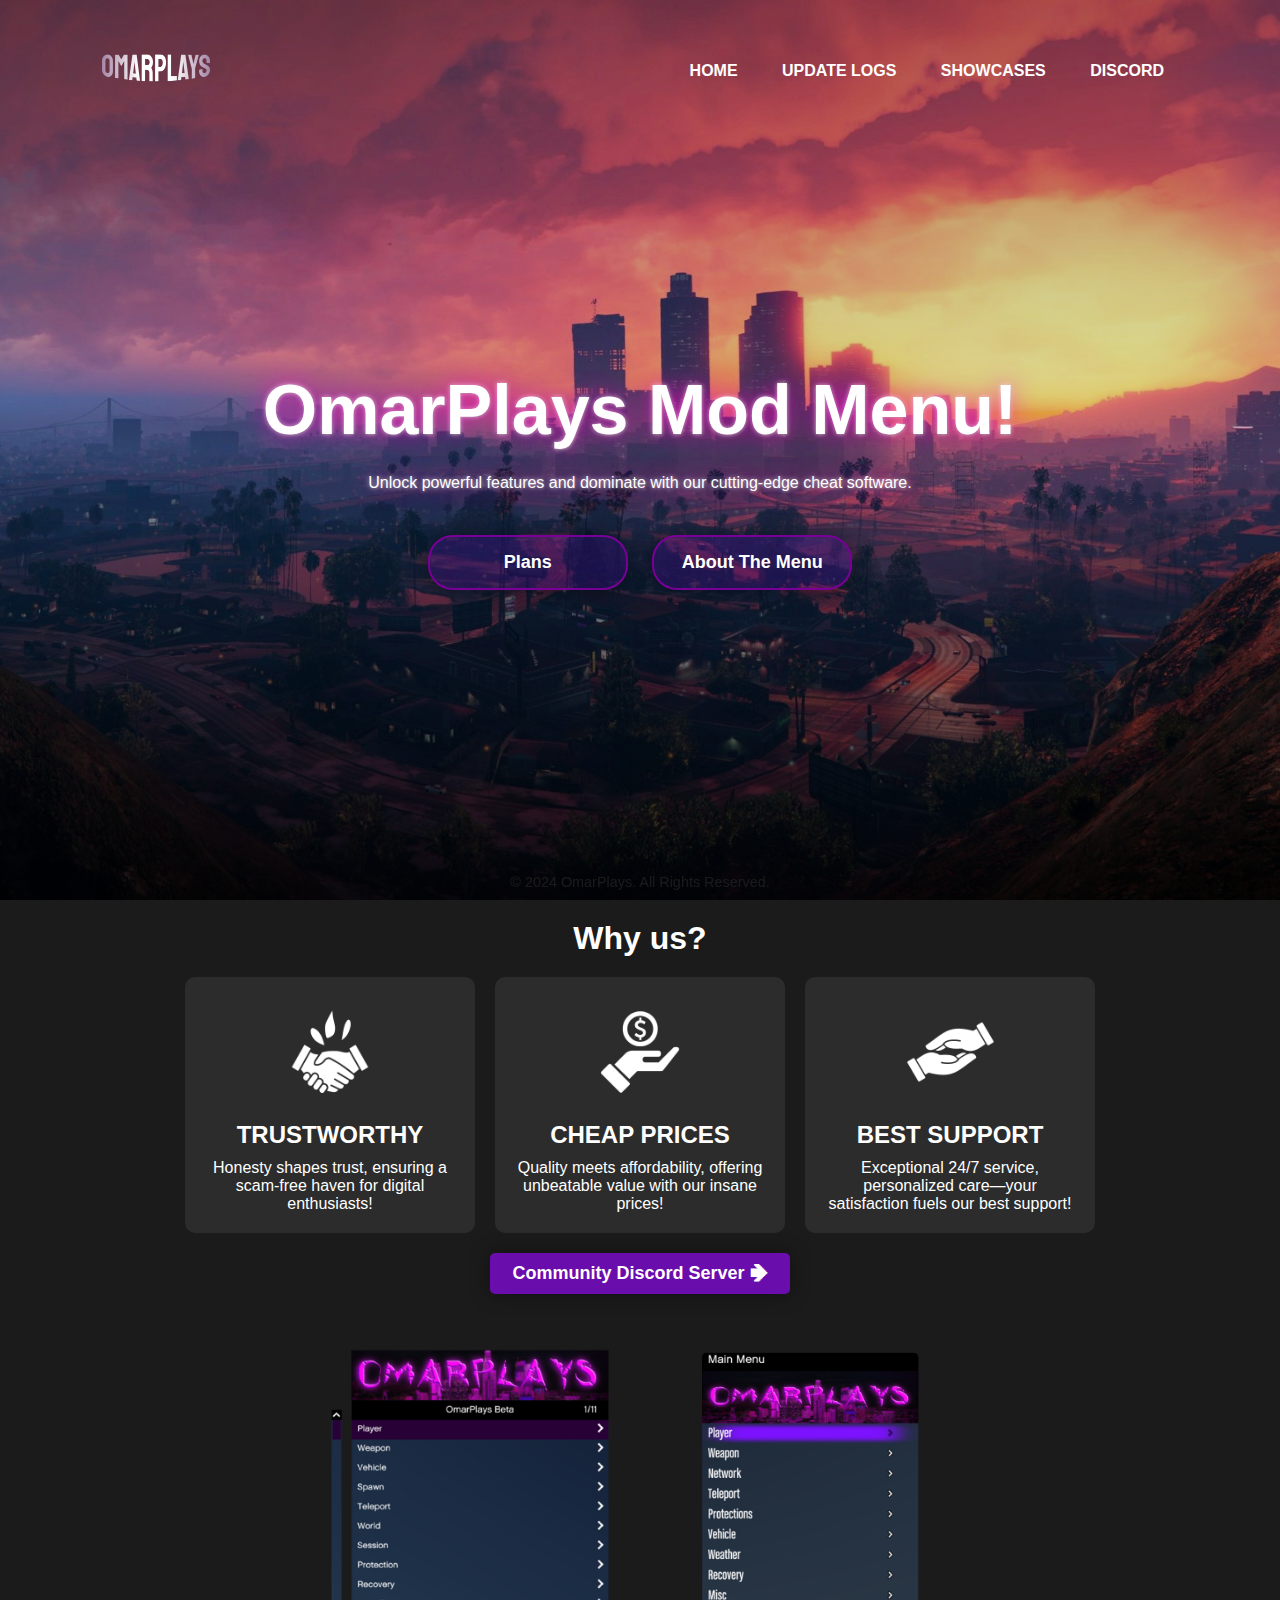
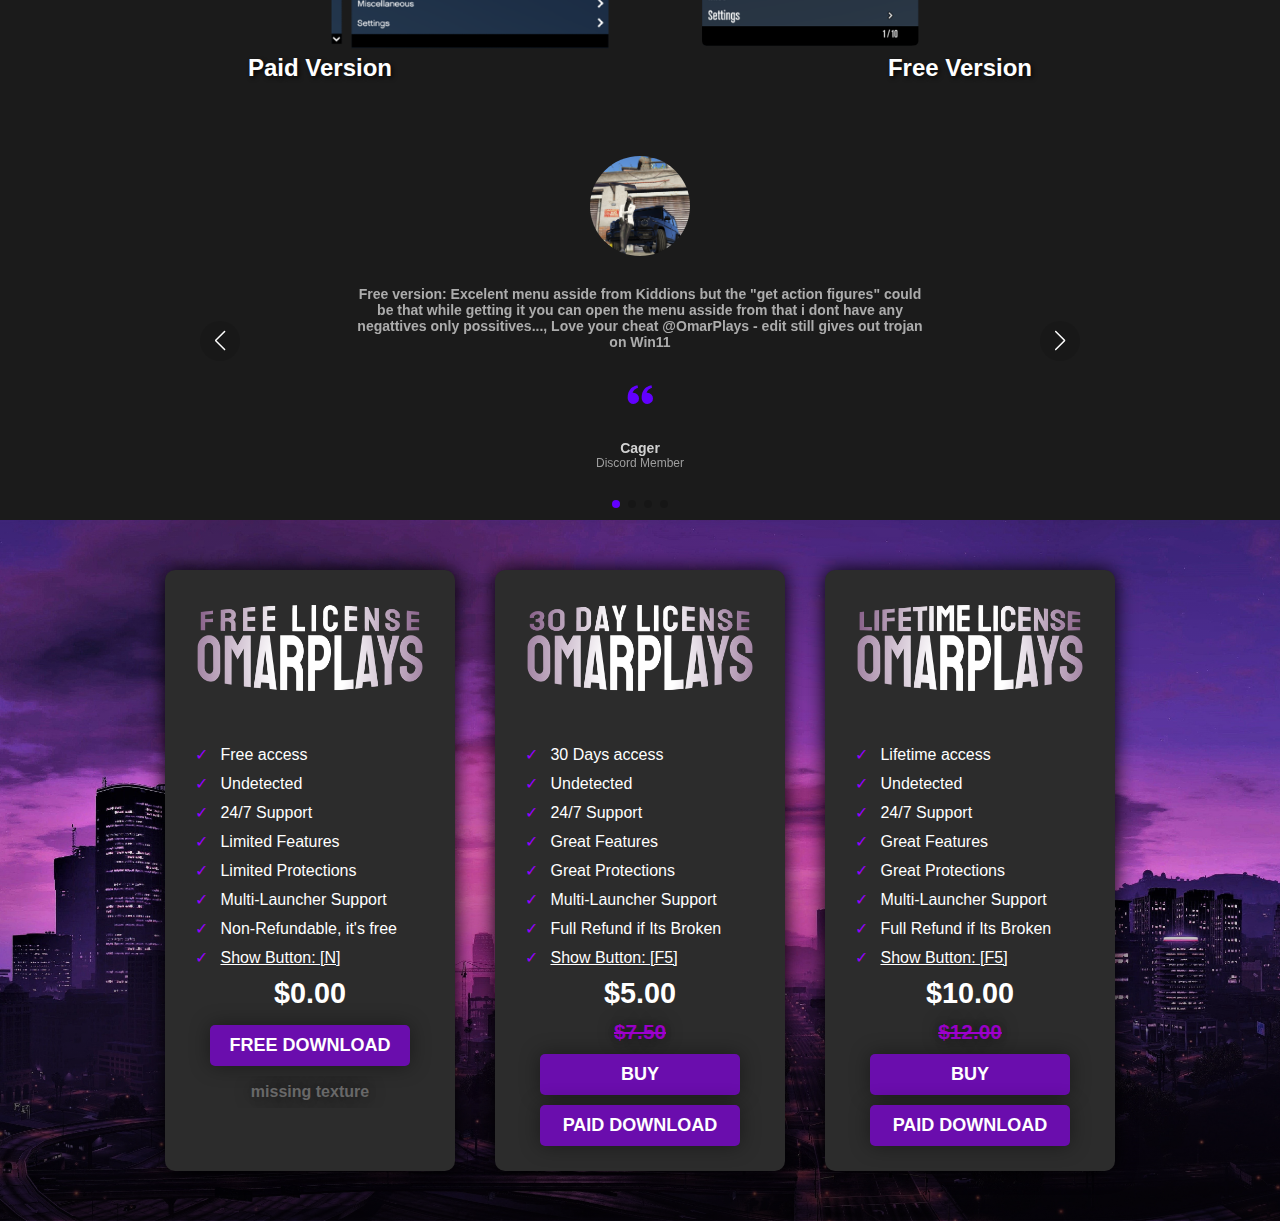
==== index.html @ 4eaea603 "Update index.html" ====
<!DOCTYPE html>
<html lang="en">
    <head>
        <meta charset="UTF-8">
        <meta name="viewort" content="width=device-width, initial-scale=1.0">
        <meta name="keywords" content="OmarPlays,OmarPlays Mod, OmarPlays Menu, OmarPlays Mod Menu, GTA Cheat">
        <meta name="description" content="Unlock powerful features and dominate with our cutting-edge cheat software, OmarPlays. Easy to install, regularly updated, and designed for elite gamers. Transform your play today!">
        <link rel="stylesheet" href="style.css">
        <link rel="icon" type="image/x-icon" href="/images/OP_logo.png">
        <title>OmarPlays - Home</title>
        <!--<script src="https://www.paypal.com/sdk/js?client-id=AfaweCqTU6L-yE952UKbQh25rdGoBGwULS5GKCgKBEEJ2-46AWKskP8F_2HhcrXbSYjvd3jjaf2UKghd   "></script> --> <!-- Replace YOUR_CLIENT_ID with your actual client ID -->

    <!-- Swiper CSS -->
    <link rel="stylesheet" href="swiper-bundle.min.css" />

    <!-- CSS -->
    <link rel="stylesheet" href="styleReview.css" />

    <!-- Boxicons CSS -->
    <link href="https://unpkg.com/boxicons@2.1.2/css/boxicons.min.css" rel="stylesheet"/>


        <style>
html {
  scroll-behavior: smooth;
}
body {
    font-family: Arial, sans-serif;
    background-color: #1b1b1b;
    color: white;
    text-align: center;
    margin: 0;
    padding: 0;
    overflow-y: scroll;
    scrollbar-width: thin; /* Firefox: "auto" or "thin" */
    scrollbar-color: #888 transparent; /* Firefox: thumb color and track color */
}

.container {
    padding: 20px;
}

h1 {
    margin-bottom: 20px;
}

.grid {
    display: flex;
    justify-content: center;
    gap: 20px;
}

.service-box {
    background-color: #2c2c2c;
    padding: 20px;
    border-radius: 10px;
    transition: transform 0.3s ease;
    width: 250px;
}

.service-box:hover {
    transform: scale(1.05);
}

.service-box img {
    width: 110px;
    margin-bottom: 0px;
}

h2 {
    font-size: 1.5em;
    margin: 10px 0;
}

p {
    font-size: 1em;
    color: #ffffff;
}

.cta-button {
    background-color: #6a0dad;
    color: white;
    padding: 10px 20px;
    border: none;
    border-radius: 5px;
    cursor: pointer;
    margin-top: 20px;
    transition: background-color 0.3s ease;
    width: 300px;
}

.Try {
    width: 400px;
}

.cta-button:hover {
    background-color: #44038a;
}

/* SUBSCRIPTIONS */

.container1 {
    font-family: Arial, sans-serif;
    /*
    background-color: #6a0dad; Purplish background
    */
    position: relative;
    width: 100%;
    top: 50%;
    background-size: cover;
    background-position: center;
    background-image: linear-gradient(rgba(0,0,0,0.3), rgba(0,0,0,0.1), rgba(0,0,0,0.75)), url(images/CitySkylines.jpg);
    color: white;
    text-align: center;
    margin: 0;
    padding: 0;
}
.container1 {
    display: flex;
    justify-content: center;
    gap: 40px;
    padding: 50px 0;
}

.subscription-box {
    background-color: #2c2c2c; /* Greyish background */
    padding: 20px;
    border-radius: 10px;
    transition: transform 0.3s ease, box-shadow 0.3s ease;
    width: 250px;
    box-shadow: 0 0px 20px rgba(0, 0, 0, 1); /* Drop shadow */
}

.subscription-box:hover {
    transform: scale(1.05);
    box-shadow: 0 8px 16px rgba(0, 0, 0, 0.4); /* Larger shadow on hover */
}

.subscription-box img {
    width: 100%;
    margin-bottom: 0px;
    border-radius: 20px;
}

.subscription-box ul {
    list-style: none;
    padding: 0;
    text-align: left;
    padding-left: 10px; /* Adjust padding as needed */
}

.subscription-box li {
    margin: 10px 0;
}

.subscription-box li::before {
    content: '✓';
    color: #9500ff; /* Pinkish checkmark */
    margin-right: 8px;
}

.price {
    font-size: 1.8em;
    font-weight: bold;
    color: #fff; /* Pinkish price */
    margin: 10px 0;
}
.priceX {
    font-size: 1.3em;
    font-weight: bold;
    color: #9f00cf; /* Pinkish price */
    margin: 5px 0;
    text-shadow: 0 0px 16px rgba(0, 0, 0, 0.6); /* Larger shadow on hover */
}
.priceY {
    font-size: 1em;
    font-weight: bold;
    color: #686868; /* Pinkish price */
    margin: 5px 0;
    text-shadow: 0 0px 16px rgba(0, 0, 0, 0.6); /* Larger shadow on hover */
    transition: 0.5s;
    text-decoration-color: rgb(140, 0, 255);
    border: none;
    background-color: transparent;
    box-shadow: none;
    padding: 7px 0;
}
.priceY:hover {
    color: #535353;
    cursor: pointer;
}

button.buy-button, button.paid-button, button.free-button {
    background-color: #6a0dad; /* Pinkish buttons */
    color: white;
    padding: 10px 15px;
    border: none;
    border-radius: 5px;
    cursor: pointer;
    margin: 5px 0;
    width: 80%;
    transition: 0.5s;
}
.buy-button:hover {
    background-color: #44038a;
}
.paid-button:hover {
    background-color: #44038a;
}
.free-button:hover {
    background-color: #44038a;
}
/* width */
::-webkit-scrollbar {
  width: 2px;
  scroll-behavior: smooth;
}

/* Track */
::-webkit-scrollbar-track {
  background: transparent;
}

/* Handle */
::-webkit-scrollbar-thumb {
  background: #d2a1ff;
}

/* Handle on hover */
/*
::-webkit-scrollbar-thumb:hover {
    background-color: #5c0cb0;
}
*/
.Size {
    width: 900px;
    transform: translateX(-7%);
    transition: transform 0.3s ease, box-shadow 0.3s ease;
    cursor: zoom-in;
}
.Size:hover {
    transform: scale(1.1);
}
.paypal-button-container {
    display: flex;
    flex-direction: column;
    align-items: center;
    justify-content: center;
    text-align: center;
    padding: 20px;
}

.paypal-button-container h2 {
    color: #ffffff; /* Adjust this color to match your design */
    margin-bottom: 10px;
}

/* Reviews */



/* Menu Reviews */
        .containerMenu {
            display: flex;
            justify-content: center;
            align-items: center;
        }
        .column {
            flex: 1;
            margin: 10px;
            position: relative;
        }
        .column img {
            width: 50%;
            margin-bottom: 10px;
            transition: transform 0.3s ease;
        }
        .column img:hover {
            transform: scale(1.05);
        }
        .img1{
            margin-left: 300px;
            cursor: cell;
        }
        .img2{
            margin-left: -300px;
            cursor: cell;
        }
        .text-overlay {
            position: inherit;
            top: 50%;
            left: 50%;
            transform: translate(-50%, -50%);
            color: white;
            font-size: 24px;
            font-weight: bold;
            text-shadow: 2px 2px 4px rgba(0, 0, 0, 0.7);
        }
/* REVIEWS */






/* REVIEWS */

        </style>
    </head>
    <body>
        <div class="Banner">
            <div class="navbar">
                <a href="https://omarmenu.xyz/">
                     <img class="Logo" src="images/OP_Text.png" alt="OP Logo"></a>
                <ul>
                    <li><a href="https://omarmenu.xyz/">Home</a></li>
                    <li><a href="Logs.html">Update Logs</a></li>
                    <li><a href="Showcases.html">Showcases</a></li>
                    <li><a href="https://discord.gg/omarcheats" target="_blank">Discord</a></li>
                </ul>
            </div>
            <div class="contentMain">
                <h1>OmarPlays Mod Menu!</h1>
                <p>Unlock powerful features and dominate with our cutting-edge cheat software.</p>
                <div>
                    <a href="#section-jump1"><button class="Special" type="button"><span class="one"></span>Plans</button></a>
                    <a href="#section-jump"><button type="button"><span class="one"></span>About The Menu</button></a>
                </div>
            </div>
        </div>
        <div class="footer1">
            <p>&copy; 2024 OmarPlays. All Rights Reserved.</p>
        </div> 
        <div id="section-jump" class="container">
            <h1>Why us?</h1>
            <div class="grid">
                <div class="service-box">
                    <img src="/images/Trust.png" alt="Trustworthy">
                    <h2>TRUSTWORTHY</h2>
                    <p>Honesty shapes trust, ensuring a scam-free haven for digital enthusiasts!</p>
                </div>
                <div class="service-box">
                    <img src="/images/Cheap.png" alt="Cheap Prices">
                    <h2>CHEAP PRICES</h2>
                    <p>Quality meets affordability, offering unbeatable value with our insane prices!</p>
                </div>
                <div class="service-box">
                    <img src="images/Support.png" alt="Best Support">
                    <h2>BEST SUPPORT</h2>
                    <p>Exceptional 24/7 service, personalized care—your satisfaction fuels our best support!</p>
                </div>
            </div>
            <a href="https://discord.gg/omarcheats" target="_blank"><button class="cta-button"><span></span>Community Discord Server 🢂</button></a>
        </div>
        <!--
        <div>
            <a href="Menu.html">
                <img class="Size" src="/images/3D.png" alt="3D image">
            </a>
        </div>
        <div>
            <a href=""><button class="Try"><SPAN></SPAN>CHECK OUT WEB VERSION - FREE & PAID</button></a>
        </div>
        -->
        <div class="containerMenu">
            <div class="column">
                <a href="/Cheat/OmarPlays.exe" download><img class="img1" src="/images/Menu1.png" alt="Image 1"></a>
                <div class="text-overlay">Paid Version</div>
            </div>
            <div class="column">
                <a href="/Cheat/OmarPlaysFree.exe" download><img class="img2" src="/images/Menu2.png" alt="Image 2"></a>
                <div class="text-overlay">Free Version</div>
            </div>
        </div>

        <section class="containerReview">
            <div class="testimonial mySwiper">
              <div class="testi-content swiper-wrapper">
                <div class="slide swiper-slide">
                  <img src="images/img1.png" alt="" class="image" />
                  <p>
                    Free version: Excelent menu asside from Kiddions but the "get action figures" could be that while getting it you can open the menu
                    asside from that i dont have any negattives only possitives..., Love your cheat @OmarPlays - edit still gives out trojan on Win11
                  </p>
      
                  <i class="bx bxs-quote-alt-left quote-icon"></i>
      
                  <div class="details">
                    <span class="name">Cager</span>
                    <span class="job">Discord Member</span>
                  </div>
                </div>
                <div class="slide swiper-slide">
                  <img src="images/img2.png" alt="" class="image" />
                  <p>
                    OmarCheats Mod Menu Free version: newly released mod menu, its good but there are some features which are buggy 
                    but of course there will be changes in the future. other than that, the menu is pretty good and i cant wait for paid version
                    . love the free version of the omarcheats mod menu. thanks for bringing back ur menu!
                  </p>
      
                  <i class="bx bxs-quote-alt-left quote-icon"></i>
      
                  <div class="details">
                    <span class="name">Roycelaaa</span>
                    <span class="job">Discord Member</span>
                  </div>
                </div>
                <div class="slide swiper-slide">
                  <img src="images/img3.png" alt="" class="image" />
                  <p>
                    W Menu, W Daddy @OmarPlays, W @Rezo my 2nd dad, W menu again W support W updates coming soon W making money W no bans
                  </p>
      
                  <i class="bx bxs-quote-alt-left quote-icon"></i>
      
                  <div class="details">
                    <span class="name">Shawtybear</span>
                    <span class="job">Discord Member</span>
                  </div>
                </div>
                <div class="slide swiper-slide">
                    <img src="images/img4.jpg" alt="" class="image" />
                    <p>
                        Paid menu works like clock, best client i ever used (no cap) skibidi sigma menu!
                    </p>
        
                    <i class="bx bxs-quote-alt-left quote-icon"></i>
        
                    <div class="details">
                      <span class="name">𒉭 𝓯𝓻𝓮𝓪𝓴𝔂 𒉭</span>
                      <span class="job">Discord Member</span>
                    </div>
                  </div>
              </div>
              <div class="swiper-button-next nav-btn"></div>
              <div class="swiper-button-prev nav-btn"></div>
              <div class="swiper-pagination"></div>
            </div>
          </section>

        <div id="section-jump1" class="container1">
            <div class="subscription-box">
                <img src="/images/Free.png" alt="Free Access">
                <ul>
                    <li> Free access</li>
                    <li> Undetected</li>
                    <li> 24/7 Support</li>
                    <li> Limited Features</li>
                    <li> Limited Protections</li>
                    <li> Multi-Launcher Support</li>
                    <li> Non-Refundable, it's free </li>
                    <li> <u>Show Button: [N]</u></li>
                </ul>
                <div class="price">$0.00</div>
                <a href="/Cheat/OmarPlaysFree.exe" download><button class="free-button">FREE DOWNLOAD</button></a>
                <a href="https://www.mediafire.com/file/vzqdcn06ngu3tjn/OMARPLAYSFREE.rar/file" download target="_blank"><button class="priceY">missing texture</button></a>
            </div>
            <div class="subscription-box">
                <img src="/images/30D.png" alt="30 Days Access">
                <ul>
                    <li> 30 Days access</li>
                    <li> Undetected</li>
                    <li> 24/7 Support</li>
                    <li> Great Features</li>
                    <li> Great Protections</li>
                    <li> Multi-Launcher Support</li>
                    <li> Full Refund if Its Broken</li>
                    <li> <u>Show Button: [F5]</u></li>
                </ul>
                <div class="price">$5.00</div>
                <div class="priceX"><s>$7.50</s></div>
                <a href="/Purchase.html"><button class="buy-button">BUY</button></a>
                <a href="/Cheat/OmarPlays.exe" download><button class="paid-button">PAID DOWNLOAD</button></a>
            </div>
            <div class="subscription-box">
                <img src="/images/Lifetime.png" alt="Lifetime Access">
                <ul>
                    <li> Lifetime access</li>
                    <li> Undetected</li>
                    <li> 24/7 Support</li>
                    <li> Great Features</li>
                    <li> Great Protections</li>
                    <li> Multi-Launcher Support</li>
                    <li> Full Refund if Its Broken</li>
                    <li> <u>Show Button: [F5]</u></li>
                </ul>
                <div class="price">$10.00</div>
                <div class="priceX"><s>$12.00</s></div>
                <a href="/Purchase.html"><button class="buy-button">BUY</button></a>
                <a href="/Cheat/OmarPlays.exe" download><button class="paid-button">PAID DOWNLOAD</button></a>
            </div>
        </div>
        <!--
        <div>
            <div class="contentLast">
                <h2>Menu Layout</h1>
                <div>
                    <a href="Free.html"><button type="button"><span></span>Check Out!</button></a>
                </div>
            </div>
        </div>
         -->
    </body>
    <!-- Swiper JS -->
    <script src="swiper-bundle.min.js"></script>
    <!-- JavaScript -->
    <script src="scriptReview.js"></script>
</html>
---- style.css ----
*{
    margin: 0;
    padding: 0;
    font-family: sans-serif;
}
.Banner {
    width: 100%;
    height: 100vh;
    background-image: linear-gradient(rgba(0,0,0,0.3), rgba(0,0,0,0.1), rgba(0,0,0,0.75)), url(images/LargeBG.jpg);
    background-size: cover;
    background-position: center;
}

.Grads {
    width: 1349px;
    height: 440px;
    background-image: url(images/grads.png);
    background-position: center;
}
.navbar {
    width: 85%;
    margin: auto;
    padding: 35px 0;
    display: flex;
    align-items: center;
    justify-content: space-between;
}
.Logo {
    width: 120px;
    cursor: pointer;
}
.navbar ul li {
    list-style: none;
    display: inline-block;
    margin: 0 20px;
    position: relative;
}

.navbar ul li a {
    text-decoration: none;
    color: #fff;
    text-transform: uppercase;
    font-family: 'Trebuchet MS', 'Lucida Sans Unicode', 'Lucida Grande', 'Lucida Sans', Arial, sans-serif;
    font-weight: bolder;
}
.navbar ul li::after{
    content: '';
    height: 3px;
    width: 0%;
    background: #780096;
    position: absolute;
    left: 0;
    bottom: -5px;
    transition: 0.5s;
}
.navbar ul li:hover::after{
    width: 100%;
}
/* First Page 2 Buttons */
.contentMain{
    width: 100%;
    position: absolute;
    top: 50%;
    transform: translateY(-50%);
    text-align: center;
    color: #fff;
    text-shadow: 1px 1px 2px rgb(146, 146, 146, 0.3), 0 0 25px rgb(255, 0, 200, 0.8), 0 0 5px rgba(255, 255, 255, 0.8);
}
.contentMain h1{
    font-size: 70px;
    margin-top: 80px;
}
.contentMain p{
    margin: 20px auto;
    font-weight: 100;
    line-height: 25px;
}
/* Last Page 2 Buttons */
.contentLast{
    width: 100%;
    position: inherit;
    top: 50%;
    transform: translateY(-50%);
    text-align: center;
    color: #fff;
    text-shadow: 1px 1px 2px rgb(146, 146, 146, 0.3), 0 0 25px rgb(255, 0, 200, 0.8), 0 0 5px rgba(255, 255, 255, 0.8);
}
.contentLast h2{
    font-size: 50px;
    margin-top: 100px;
}
/* Paid Page 2 buttons */
.contentPaid{
    width: 100%;
    position: absolute;
    top: 50%;
    right: 0px;
    transform: translateY(-50%);
    text-align: center;
    color: #fff;
    text-shadow: 1px 1px 2px rgb(146, 146, 146, 0.3), 0 0 25px rgb(255, 0, 200, 0.8), 0 0 5px rgba(255, 255, 255, 0.8);
}
.contentPaid h1{
    font-size: 70px;
    margin-top: 80px;
}
/* Free Page 1 button */
.contentFree{
    width: 100%;
    position: absolute;
    top: 50%;
    right: 0px;
    transform: translateY(-50%);
    text-align: center;
    color: #fff;
    text-shadow: 1px 1px 2px rgb(146, 146, 146, 0.3), 0 0 25px rgb(255, 0, 200, 0.8), 0 0 5px rgba(255, 255, 255, 0.8);
}
.contentFree h1{
    font-size: 70px;
    margin-top: 80px;
}
/* Showcases Page 1 button */
.contentShowcases{
    width: 100%;
    position: absolute;
    top: 50%;
    right: 0px;
    transform: translateY(-50%);
    text-align: center;
    color: #fff;
    text-shadow: 1px 1px 2px rgb(146, 146, 146, 0.3), 0 0 25px rgb(255, 0, 200, 0.8), 0 0 5px rgba(255, 255, 255, 0.8);
}
.contentShowcases h1{
    font-size: 70px;
    margin-top: 80px;
}
.contentShowcases p{
    margin-bottom: 10px;
}
/* End */
button{
    width: 200px;
    padding: 15px 0;
    text-align: center;
    margin: 20px 10px;
    border-radius: 25px;
    font-weight: bolder;
    font-size: large;
    border: 2px solid #780096;
    background-color: rgb(94, 0, 202, 0.2);
    color: #fff;
    cursor: pointer;
    position: relative;
    overflow: hidden;
    font-family:'Franklin Gothic Medium', 'Arial Narrow', Arial, sans-serif;
    box-shadow: 0 0px 16px 0 rgba(0,0,0,0), 0 0px 20px 0 rgba(0,0,0,0.4);
}
span.one{
    background-color: rgb(255, 0, 200, 0.2);
    height: 100%;
    width: 0;
    border-radius: 25px;
    position: absolute;
    left: 0;
    bottom: 0;
    z-index: -1;
    transition: 0.4s;
}
button:hover span{
    width: 100%;
}
.LogsBTN{
    color: black;
}
.footer {
    background-color:transparent;
    padding: 10px 0;
    text-align: center;
    color: rgba(255, 255, 255, 1);
    position:fixed;
    width: 100%;
    bottom: 0;
    left: 0;
    font-size: 0.9em;
    filter:brightness(0.1);
    /*
    box-shadow: 0 -2px 5px rgba(0, 0, 0, 0.2);
    */
}
.footer p {
    margin: 0;
    padding: 0;
}
.footer1 {
    background-color:transparent;
    padding: 10px 0;
    text-align: center;
    color: rgba(233, 63, 255, 0.209);
    position: absolute;
    width: 100%;
    bottom: 0;
    left: 0;
    font-size: 0.9em;
    /*
    box-shadow: 0 -2px 5px rgba(0, 0, 0, 0.2);
    */
    filter:brightness(0.1);
}
.footer1 p {
    margin: 0;
    padding: 0;
}
---- styleReview.css ----
/* Google Fonts - Poppins */
@import url("https://fonts.googleapis.com/css2?family=Poppins:wght@300;400;500;600&display=swap");

.containerReview {
  height: vh;
  width: 100%;
  display: flex;
  align-items: center;
  justify-content: center;
  background-color: transparent;
}
.testimonial {
  position: relative;
  max-width: 900px;
  width: 100%;
  padding: 50px 0;
  overflow: hidden;
}
.testimonial .image {
  height: 100px;
  width: 100px;
  object-fit: cover;
  border-radius: 50%;
}
.testimonial .slide {
  display: flex;
  align-items: center;
  justify-content: center;
  flex-direction: column;
  row-gap: 30px;
  height: 100%;
  width: 100%;
}
.slide p {
  text-align: center;
  padding: 0 160px;
  font-size: 14px;
  font-weight: 400;
  color: #acacac;
  font-weight: bolder;
}
.slide .quote-icon {
  font-size: 30px;
  color: #6200ff;
}
.slide .details {
  display: flex;
  flex-direction: column;
  align-items: center;
}
.details .name {
  font-size: 14px;
  font-weight: 600;
  color: #d1d1d1;
}
.details .job {
  font-size: 12px;
  font-weight: 400;
  color: #9e9e9e;
}
/* swiper button css */
.nav-btn {
  height: 40px;
  width: 40px;
  border-radius: 50%;
  transform: translateY(30px);
  background-color: rgba(0, 0, 0, 0.1);
  transition: 0.6s;
}
.nav-btn:hover {
  background-color: rgba(0, 0, 0, 0.2);
}
.nav-btn::after,
.nav-btn::before {
  font-size: 20px;
  color: #fff;
}
.swiper-pagination-bullet {
  background-color: rgba(0, 0, 0, 0.8);
}
.swiper-pagination-bullet-active {
  background-color: #6200ff;
}
@media screen and (max-width: 768px) {
  .slide p {
    padding: 0 20px;
  }
  .nav-btn {
    display: none;
  }
}
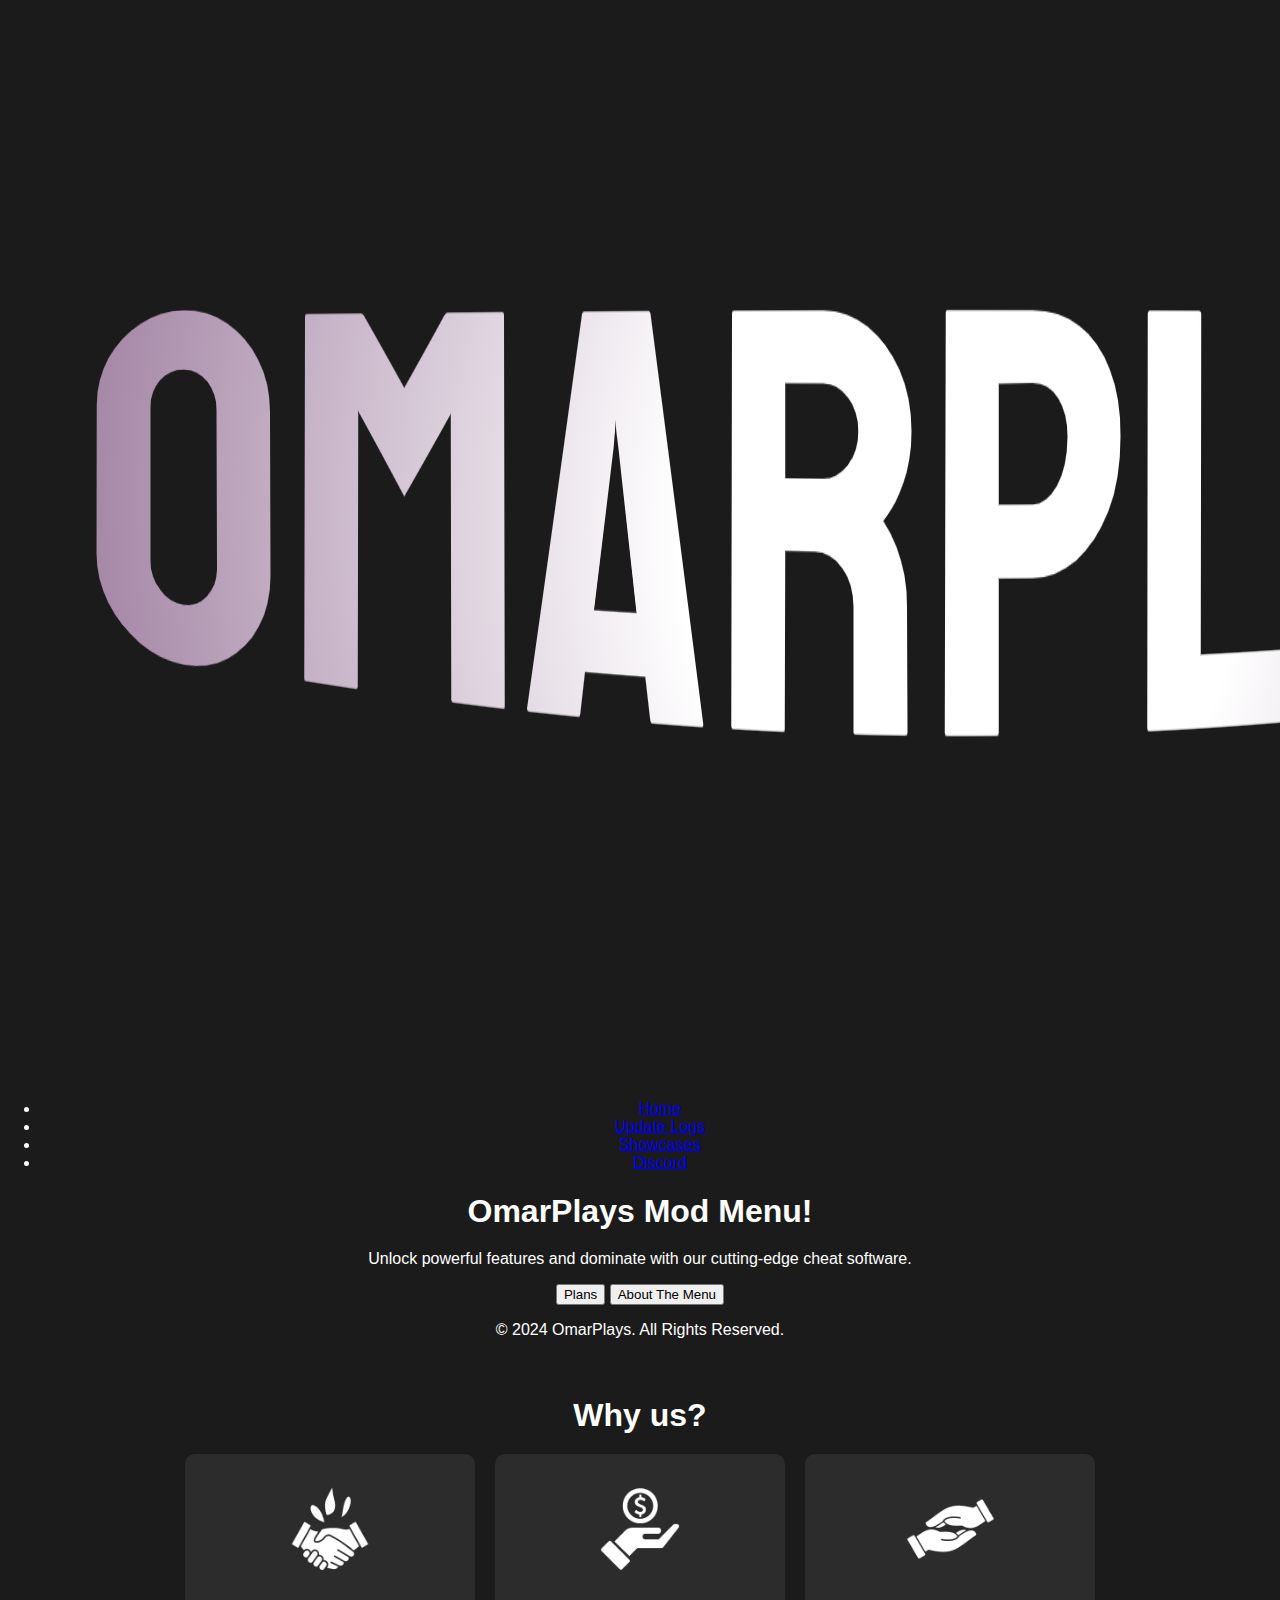
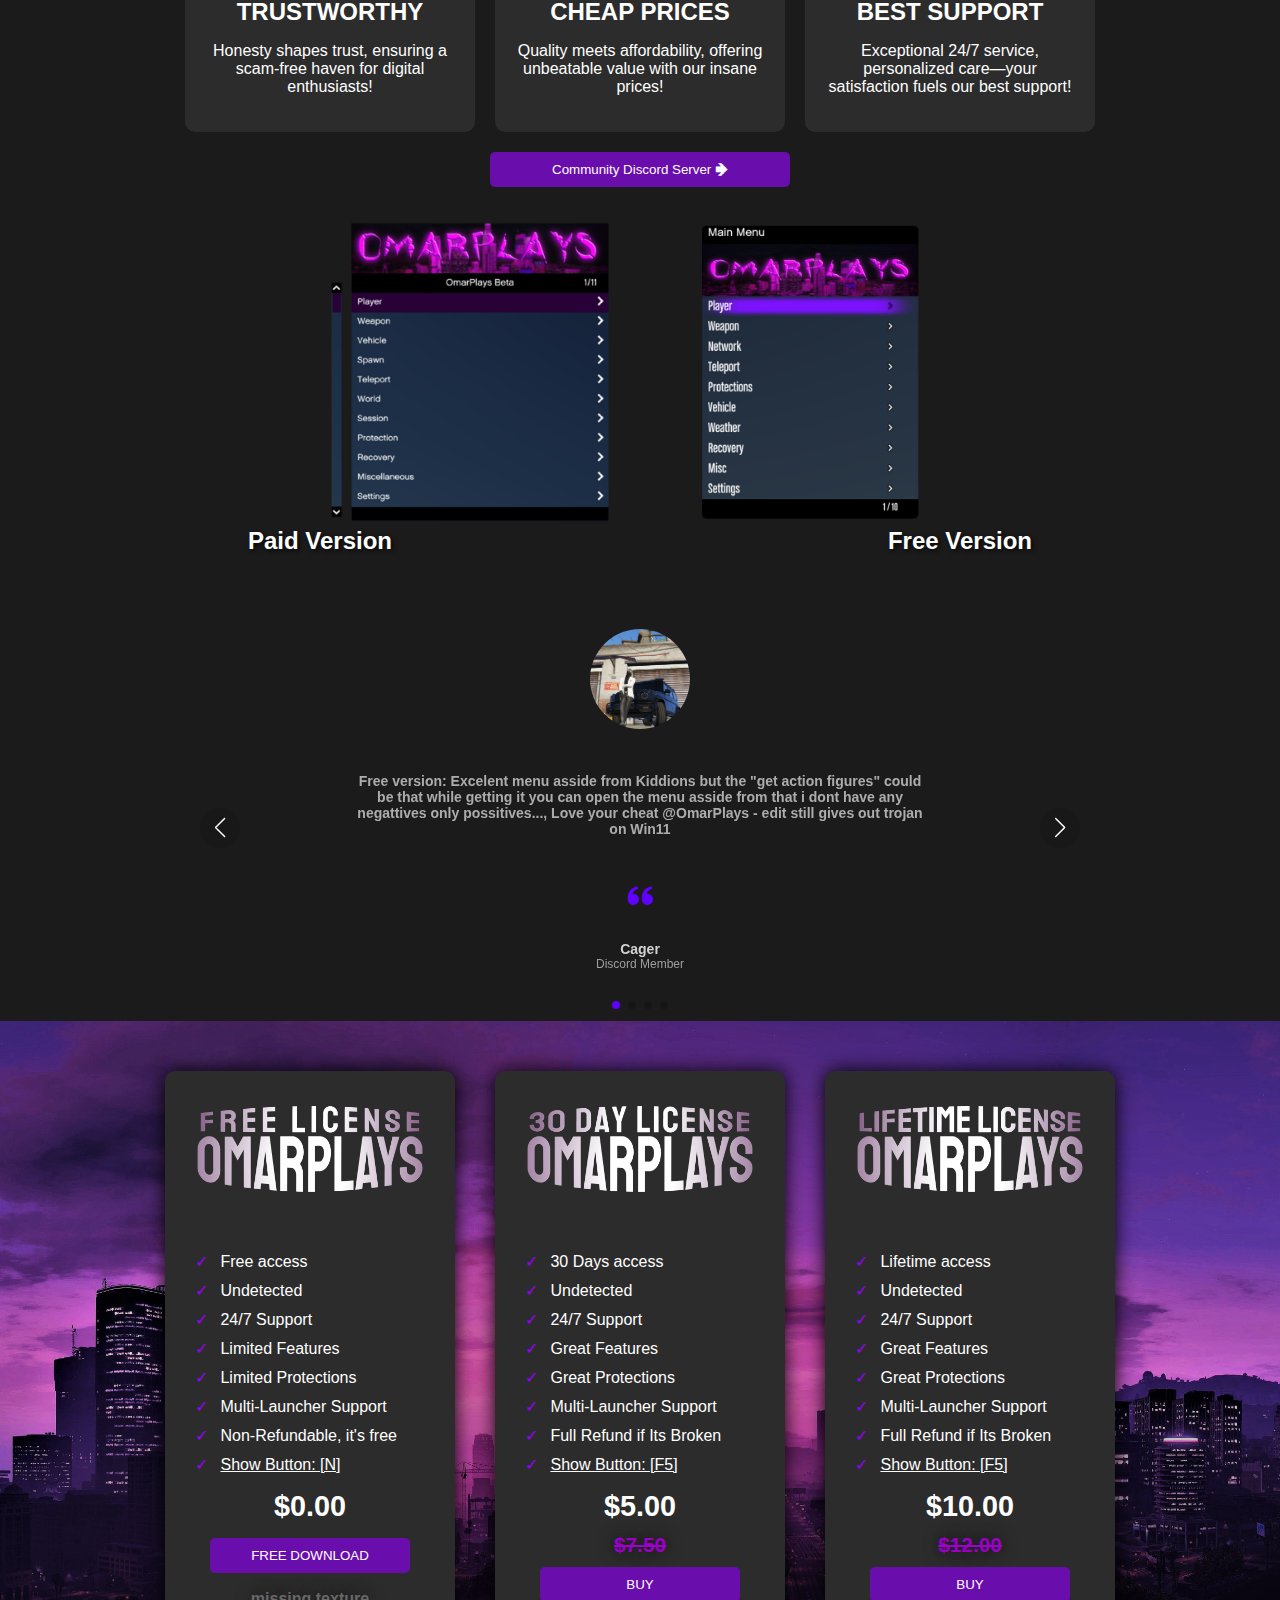
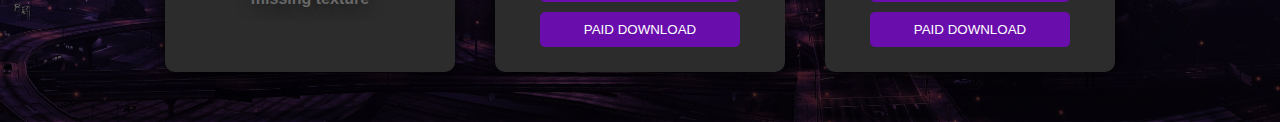
==== commit 0d789e43: "Update index.html" ====
--- a/index.html
+++ b/index.html
@@ -5,7 +5,7 @@
         <meta name="viewort" content="width=device-width, initial-scale=1.0">
         <meta name="keywords" content="OmarPlays,OmarPlays Mod, OmarPlays Menu, OmarPlays Mod Menu, GTA Cheat">
         <meta name="description" content="Unlock powerful features and dominate with our cutting-edge cheat software, OmarPlays. Easy to install, regularly updated, and designed for elite gamers. Transform your play today!">
-        <link rel="stylesheet" href="style.css">
+        <link rel="stylesheet" href="styleMain.css">
         <link rel="icon" type="image/x-icon" href="/images/OP_logo.png">
         <title>OmarPlays - Home</title>
         <!--<script src="https://www.paypal.com/sdk/js?client-id=AfaweCqTU6L-yE952UKbQh25rdGoBGwULS5GKCgKBEEJ2-46AWKskP8F_2HhcrXbSYjvd3jjaf2UKghd   "></script> --> <!-- Replace YOUR_CLIENT_ID with your actual client ID -->
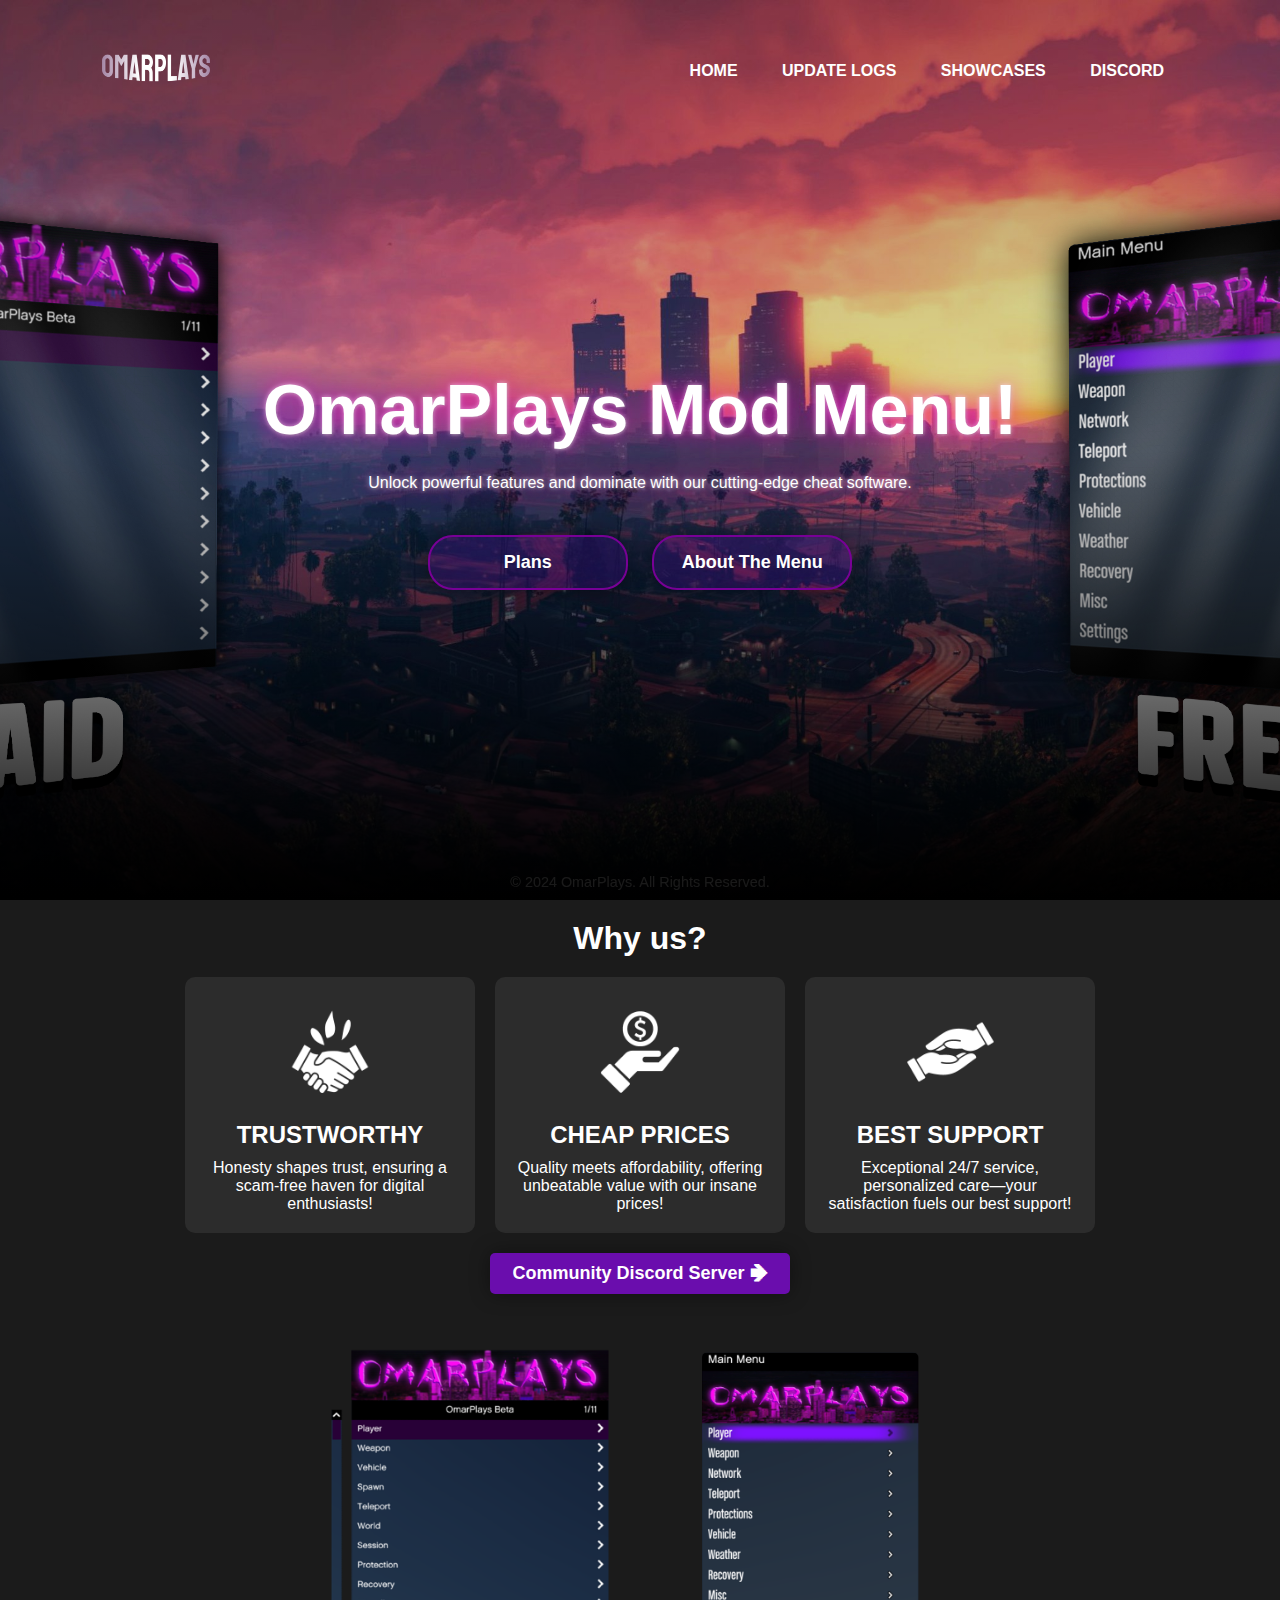
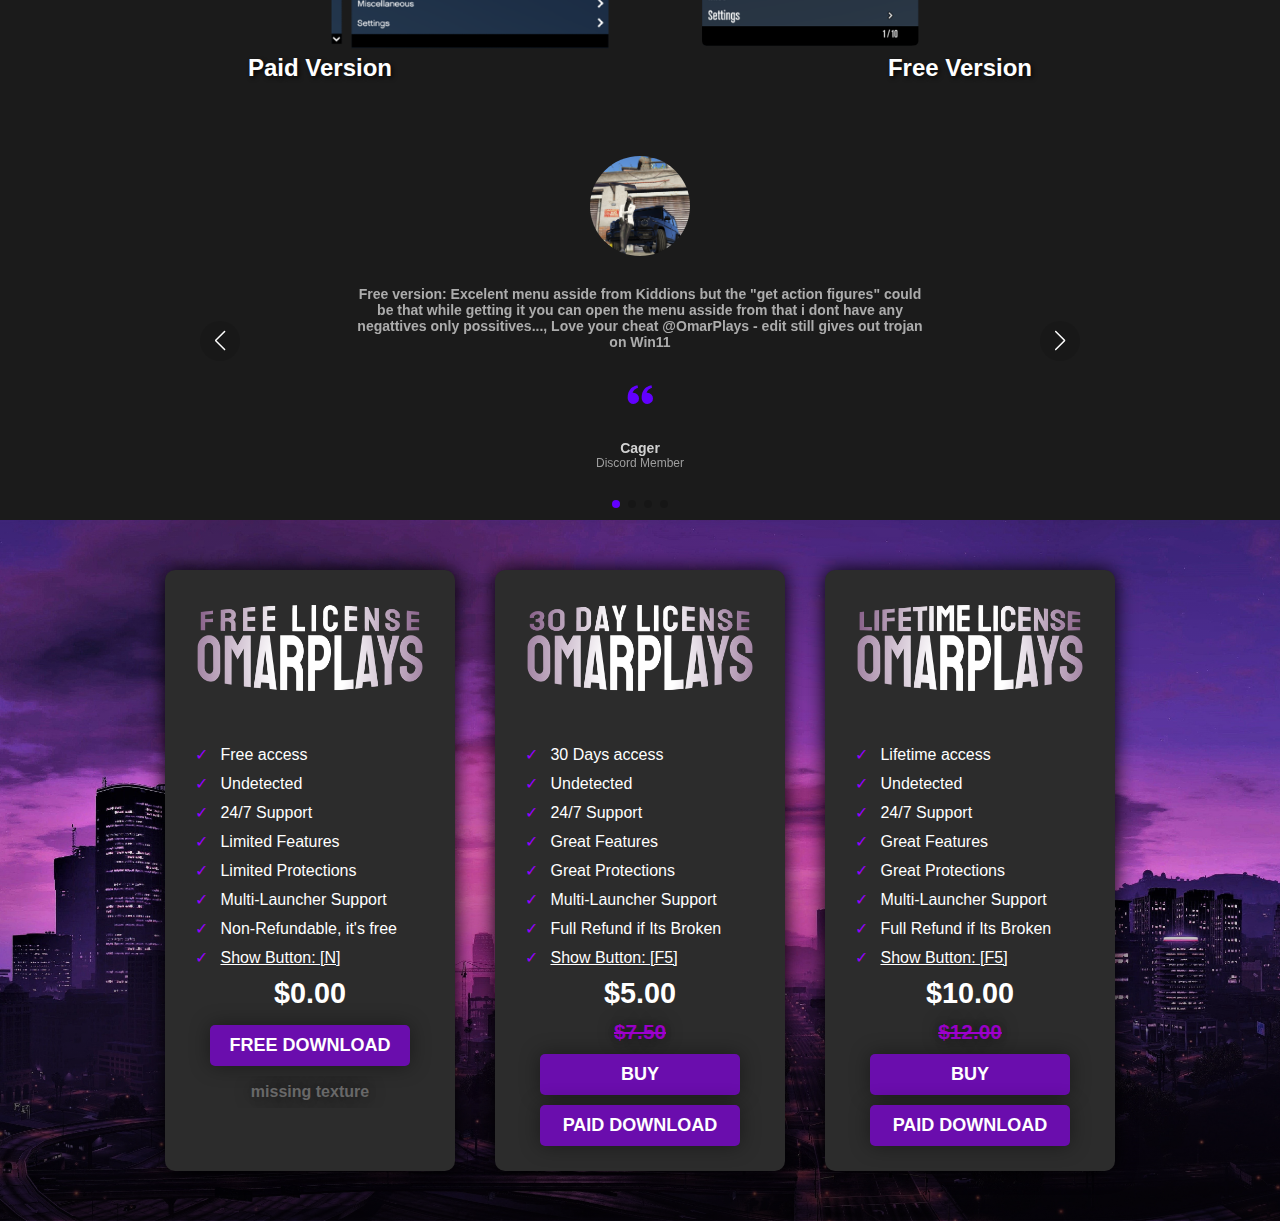
==== commit 63c32ad5: "Update index.html" ====
--- a/index.html
+++ b/index.html
@@ -5,7 +5,7 @@
         <meta name="viewort" content="width=device-width, initial-scale=1.0">
         <meta name="keywords" content="OmarPlays,OmarPlays Mod, OmarPlays Menu, OmarPlays Mod Menu, GTA Cheat">
         <meta name="description" content="Unlock powerful features and dominate with our cutting-edge cheat software, OmarPlays. Easy to install, regularly updated, and designed for elite gamers. Transform your play today!">
-        <link rel="stylesheet" href="styleMain.css">
+        <link rel="stylesheet" href="styleMain1.css">
         <link rel="icon" type="image/x-icon" href="/images/OP_logo.png">
         <title>OmarPlays - Home</title>
         <!--<script src="https://www.paypal.com/sdk/js?client-id=AfaweCqTU6L-yE952UKbQh25rdGoBGwULS5GKCgKBEEJ2-46AWKskP8F_2HhcrXbSYjvd3jjaf2UKghd   "></script> --> <!-- Replace YOUR_CLIENT_ID with your actual client ID -->
--- a/styleMain1.css
+++ b/styleMain1.css
@@ -0,0 +1,214 @@
+*{
+    margin: 0;
+    padding: 0;
+    font-family: sans-serif;
+}
+.Banner {
+    width: 100%;
+    height: 100vh;
+    background-image: linear-gradient(rgba(0,0,0,0.3), rgba(0,0,0,0.1), rgba(0,0,0,1)), url(images/LargeBG2.jpg);
+    background-size: cover;
+    background-position: center;
+}
+
+
+
+.Grads {
+    width: 1349px;
+    height: 440px;
+    background-image: url(images/grads.png);
+    background-position: center;
+}
+.navbar {
+    width: 85%;
+    margin: auto;
+    padding: 35px 0;
+    display: flex;
+    align-items: center;
+    justify-content: space-between;
+}
+.Logo {
+    width: 120px;
+    cursor: pointer;
+}
+.navbar ul li {
+    list-style: none;
+    display: inline-block;
+    margin: 0 20px;
+    position: relative;
+}
+
+.navbar ul li a {
+    text-decoration: none;
+    color: #fff;
+    text-transform: uppercase;
+    font-family: 'Trebuchet MS', 'Lucida Sans Unicode', 'Lucida Grande', 'Lucida Sans', Arial, sans-serif;
+    font-weight: bolder;
+}
+.navbar ul li::after{
+    content: '';
+    height: 3px;
+    width: 0%;
+    background: #780096;
+    position: absolute;
+    left: 0;
+    bottom: -5px;
+    transition: 0.5s;
+}
+.navbar ul li:hover::after{
+    width: 100%;
+}
+/* First Page 2 Buttons */
+.contentMain{
+    width: 100%;
+    position: absolute;
+    top: 50%;
+    transform: translateY(-50%);
+    text-align: center;
+    color: #fff;
+    text-shadow: 1px 1px 2px rgb(146, 146, 146, 0.3), 0 0 25px rgb(255, 0, 200, 0.8), 0 0 5px rgba(255, 255, 255, 0.8);
+}
+.contentMain h1{
+    font-size: 70px;
+    margin-top: 80px;
+}
+.contentMain p{
+    margin: 20px auto;
+    font-weight: 100;
+    line-height: 25px;
+}
+/* Last Page 2 Buttons */
+.contentLast{
+    width: 100%;
+    position: inherit;
+    top: 50%;
+    transform: translateY(-50%);
+    text-align: center;
+    color: #fff;
+    text-shadow: 1px 1px 2px rgb(146, 146, 146, 0.3), 0 0 25px rgb(255, 0, 200, 0.8), 0 0 5px rgba(255, 255, 255, 0.8);
+}
+.contentLast h2{
+    font-size: 50px;
+    margin-top: 100px;
+}
+/* Paid Page 2 buttons */
+.contentPaid{
+    width: 100%;
+    position: absolute;
+    top: 50%;
+    right: 0px;
+    transform: translateY(-50%);
+    text-align: center;
+    color: #fff;
+    text-shadow: 1px 1px 2px rgb(146, 146, 146, 0.3), 0 0 25px rgb(255, 0, 200, 0.8), 0 0 5px rgba(255, 255, 255, 0.8);
+}
+.contentPaid h1{
+    font-size: 70px;
+    margin-top: 80px;
+}
+/* Free Page 1 button */
+.contentFree{
+    width: 100%;
+    position: absolute;
+    top: 50%;
+    right: 0px;
+    transform: translateY(-50%);
+    text-align: center;
+    color: #fff;
+    text-shadow: 1px 1px 2px rgb(146, 146, 146, 0.3), 0 0 25px rgb(255, 0, 200, 0.8), 0 0 5px rgba(255, 255, 255, 0.8);
+}
+.contentFree h1{
+    font-size: 70px;
+    margin-top: 80px;
+}
+/* Showcases Page 1 button */
+.contentShowcases{
+    width: 100%;
+    position: absolute;
+    top: 50%;
+    right: 0px;
+    transform: translateY(-50%);
+    text-align: center;
+    color: #fff;
+    text-shadow: 1px 1px 2px rgb(146, 146, 146, 0.3), 0 0 25px rgb(255, 0, 200, 0.8), 0 0 5px rgba(255, 255, 255, 0.8);
+}
+.contentShowcases h1{
+    font-size: 70px;
+    margin-top: 80px;
+}
+.contentShowcases p{
+    margin-bottom: 10px;
+}
+/* End */
+button{
+    width: 200px;
+    padding: 15px 0;
+    text-align: center;
+    margin: 20px 10px;
+    border-radius: 25px;
+    font-weight: bolder;
+    font-size: large;
+    border: 2px solid #780096;
+    background-color: rgb(94, 0, 202, 0.2);
+    color: #fff;
+    cursor: pointer;
+    position: relative;
+    overflow: hidden;
+    font-family:'Franklin Gothic Medium', 'Arial Narrow', Arial, sans-serif;
+    box-shadow: 0 0px 16px 0 rgba(0,0,0,0), 0 0px 20px 0 rgba(0,0,0,0.4);
+}
+span.one{
+    background-color: rgb(255, 0, 200, 0.2);
+    height: 100%;
+    width: 0;
+    border-radius: 25px;
+    position: absolute;
+    left: 0;
+    bottom: 0;
+    z-index: -1;
+    transition: 0.4s;
+}
+button:hover span{
+    width: 100%;
+}
+.LogsBTN{
+    color: black;
+}
+.footer {
+    background-color:transparent;
+    padding: 10px 0;
+    text-align: center;
+    color: rgba(255, 255, 255, 1);
+    position:fixed;
+    width: 100%;
+    bottom: 0;
+    left: 0;
+    font-size: 0.9em;
+    filter:brightness(0.1);
+    /*
+    box-shadow: 0 -2px 5px rgba(0, 0, 0, 0.2);
+    */
+}
+.footer p {
+    margin: 0;
+    padding: 0;
+}
+.footer1 {
+    background-color:transparent;
+    padding: 10px 0;
+    text-align: center;
+    color: rgba(233, 63, 255, 0.209);
+    position: absolute;
+    width: 100%;
+    bottom: 0;
+    left: 0;
+    font-size: 0.9em;
+    /*
+    box-shadow: 0 -2px 5px rgba(0, 0, 0, 0.2);
+    */
+    filter:brightness(0.1);
+}
+.footer1 p {
+    margin: 0;
+    padding: 0;
+}
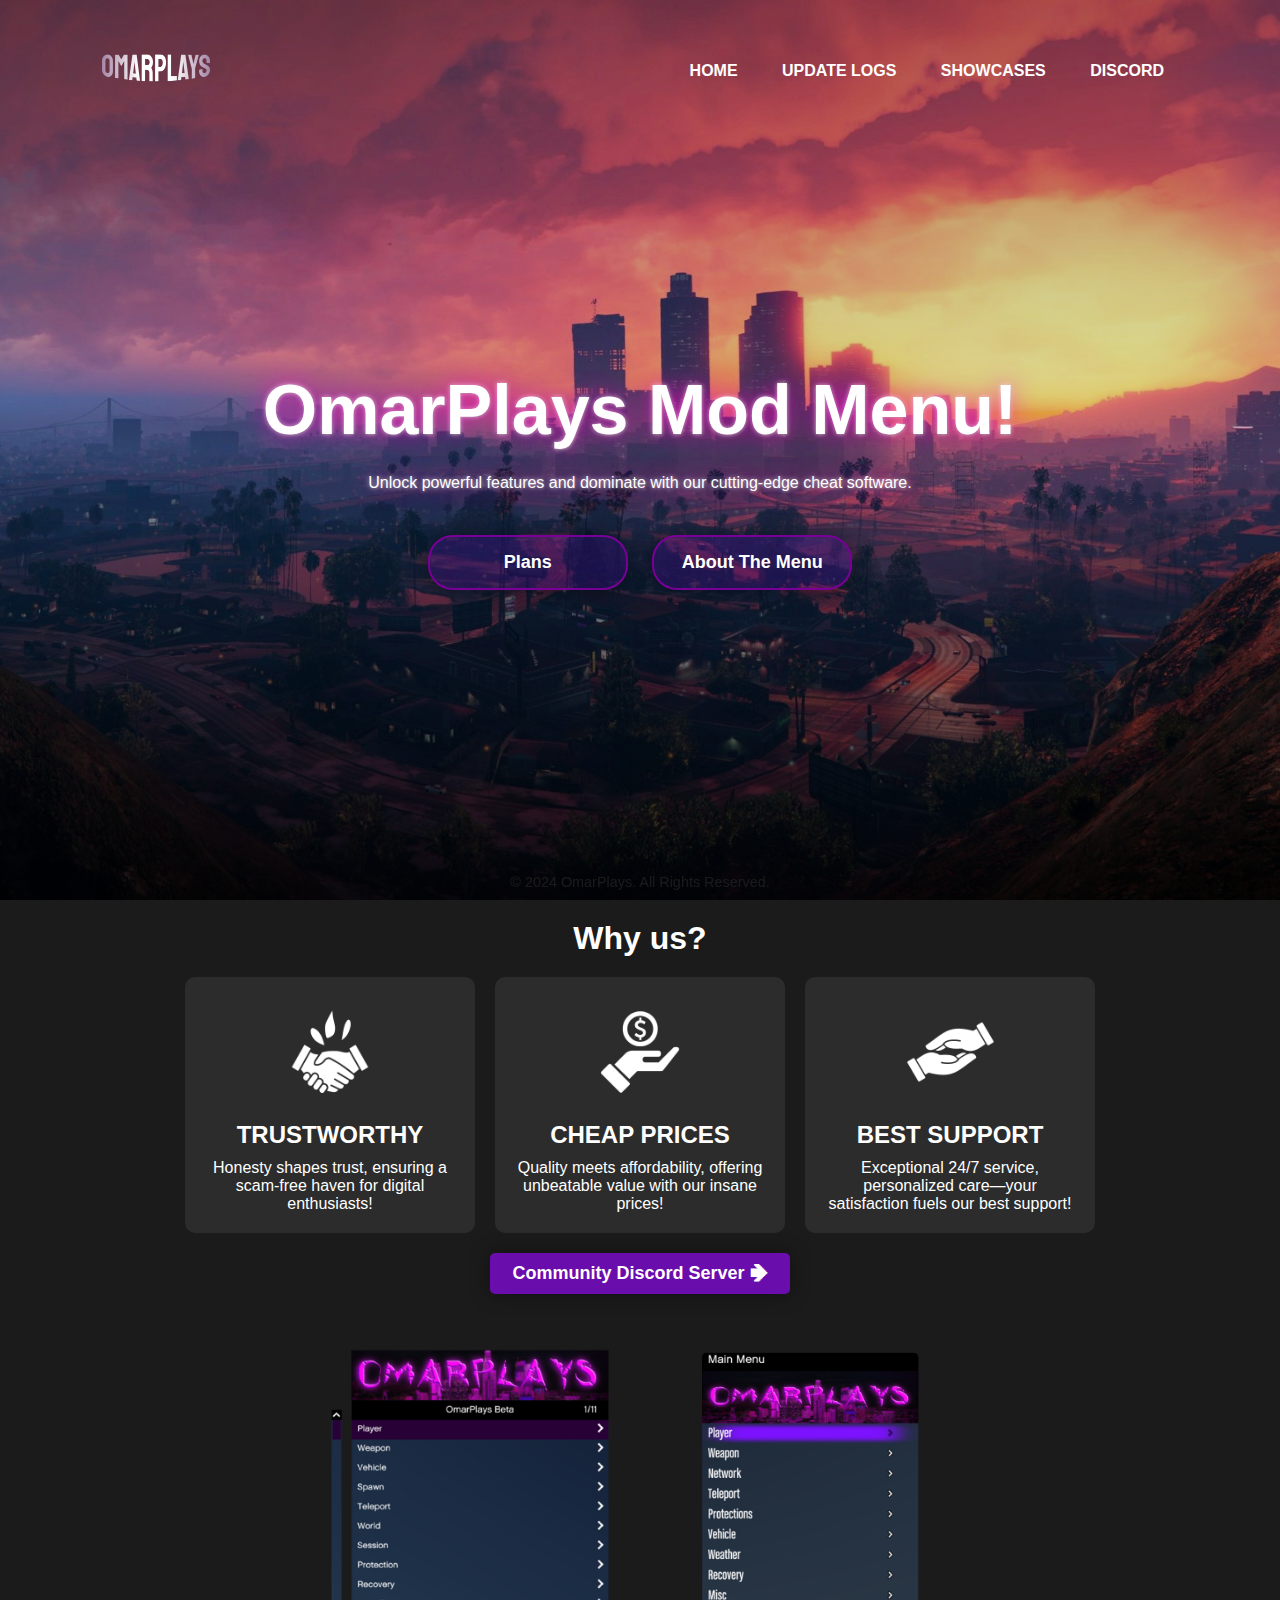
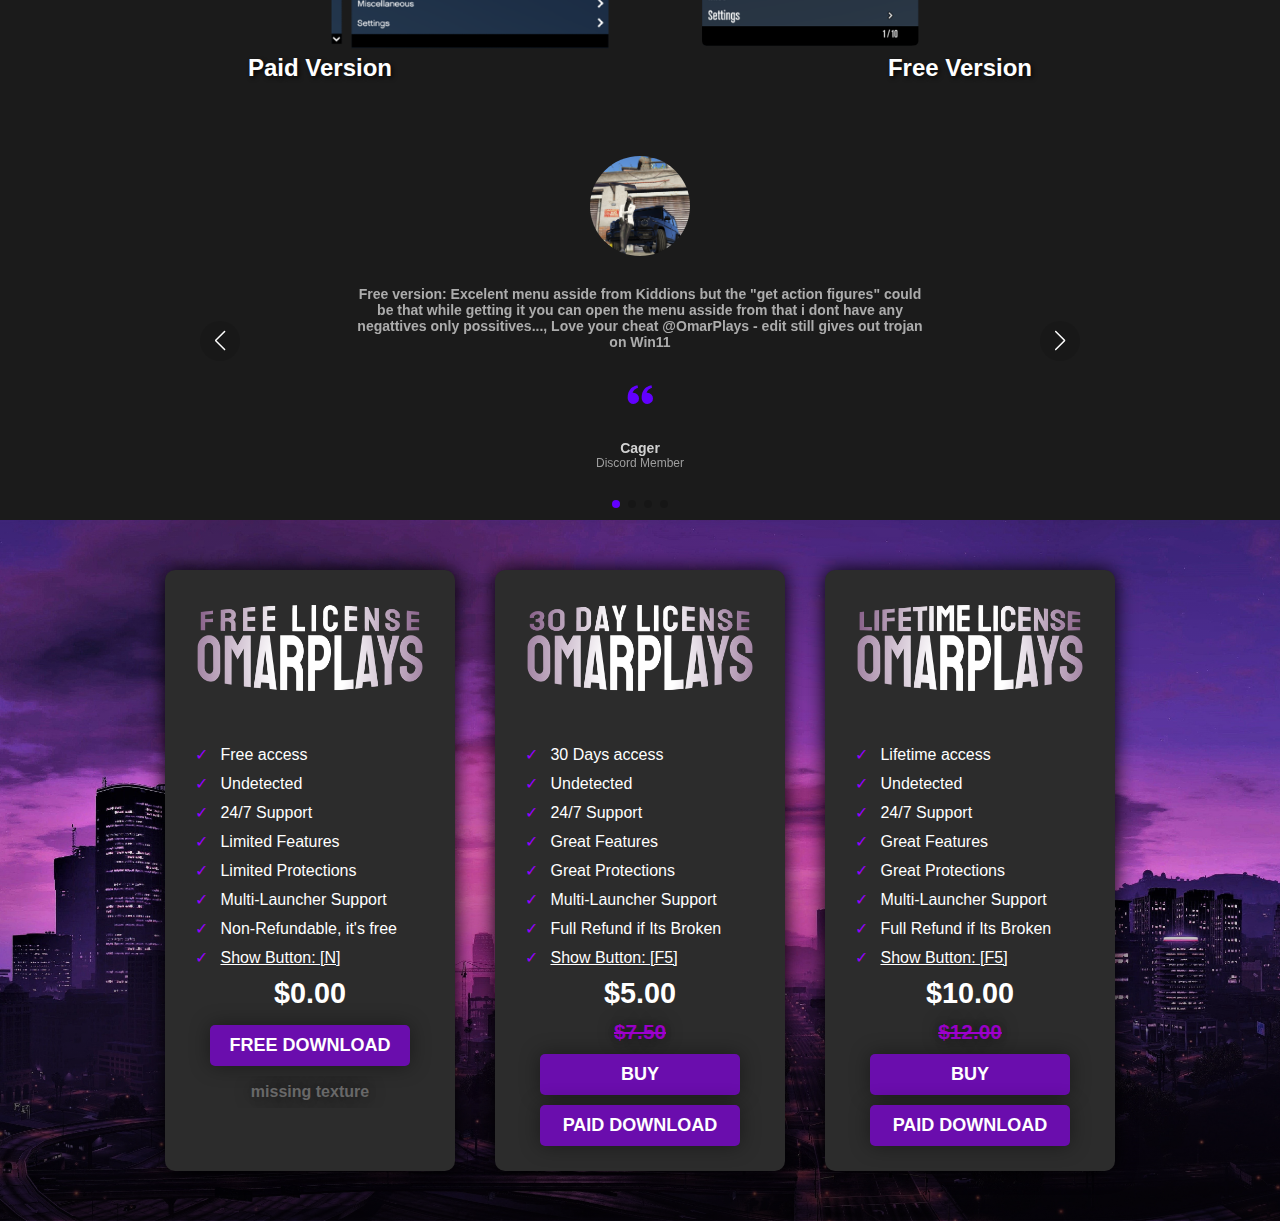
==== commit ee9e2bc5: "Update index.html" ====
--- a/index.html
+++ b/index.html
@@ -5,7 +5,7 @@
         <meta name="viewort" content="width=device-width, initial-scale=1.0">
         <meta name="keywords" content="OmarPlays,OmarPlays Mod, OmarPlays Menu, OmarPlays Mod Menu, GTA Cheat">
         <meta name="description" content="Unlock powerful features and dominate with our cutting-edge cheat software, OmarPlays. Easy to install, regularly updated, and designed for elite gamers. Transform your play today!">
-        <link rel="stylesheet" href="styleMain1.css">
+        <link rel="stylesheet" href="style.css">
         <link rel="icon" type="image/x-icon" href="/images/OP_logo.png">
         <title>OmarPlays - Home</title>
         <!--<script src="https://www.paypal.com/sdk/js?client-id=AfaweCqTU6L-yE952UKbQh25rdGoBGwULS5GKCgKBEEJ2-46AWKskP8F_2HhcrXbSYjvd3jjaf2UKghd   "></script> --> <!-- Replace YOUR_CLIENT_ID with your actual client ID -->
@@ -330,7 +330,8 @@
         </div>
         <div class="footer1">
             <p>&copy; 2024 OmarPlays. All Rights Reserved.</p>
-        </div> 
+        </div>
+
         <div id="section-jump" class="container">
             <h1>Why us?</h1>
             <div class="grid">
@@ -438,6 +439,8 @@
             </div>
           </section>
 
+
+
         <div id="section-jump1" class="container1">
             <div class="subscription-box">
                 <img src="/images/Free.png" alt="Free Access">
--- a/style.css
+++ b/style.css
@@ -0,0 +1,212 @@
+*{
+    margin: 0;
+    padding: 0;
+    font-family: sans-serif;
+}
+.Banner {
+    width: 100%;
+    height: 100vh;
+    background-image: linear-gradient(rgba(0,0,0,0.3), rgba(0,0,0,0.1), rgba(0,0,0,0.75)), url(images/LargeBG.jpg);
+    background-size: cover;
+    background-position: center;
+}
+
+.Grads {
+    width: 1349px;
+    height: 440px;
+    background-image: url(images/grads.png);
+    background-position: center;
+}
+.navbar {
+    width: 85%;
+    margin: auto;
+    padding: 35px 0;
+    display: flex;
+    align-items: center;
+    justify-content: space-between;
+}
+.Logo {
+    width: 120px;
+    cursor: pointer;
+}
+.navbar ul li {
+    list-style: none;
+    display: inline-block;
+    margin: 0 20px;
+    position: relative;
+}
+
+.navbar ul li a {
+    text-decoration: none;
+    color: #fff;
+    text-transform: uppercase;
+    font-family: 'Trebuchet MS', 'Lucida Sans Unicode', 'Lucida Grande', 'Lucida Sans', Arial, sans-serif;
+    font-weight: bolder;
+}
+.navbar ul li::after{
+    content: '';
+    height: 3px;
+    width: 0%;
+    background: #780096;
+    position: absolute;
+    left: 0;
+    bottom: -5px;
+    transition: 0.5s;
+}
+.navbar ul li:hover::after{
+    width: 100%;
+}
+/* First Page 2 Buttons */
+.contentMain{
+    width: 100%;
+    position: absolute;
+    top: 50%;
+    transform: translateY(-50%);
+    text-align: center;
+    color: #fff;
+    text-shadow: 1px 1px 2px rgb(146, 146, 146, 0.3), 0 0 25px rgb(255, 0, 200, 0.8), 0 0 5px rgba(255, 255, 255, 0.8);
+}
+.contentMain h1{
+    font-size: 70px;
+    margin-top: 80px;
+}
+.contentMain p{
+    margin: 20px auto;
+    font-weight: 100;
+    line-height: 25px;
+}
+/* Last Page 2 Buttons */
+.contentLast{
+    width: 100%;
+    position: inherit;
+    top: 50%;
+    transform: translateY(-50%);
+    text-align: center;
+    color: #fff;
+    text-shadow: 1px 1px 2px rgb(146, 146, 146, 0.3), 0 0 25px rgb(255, 0, 200, 0.8), 0 0 5px rgba(255, 255, 255, 0.8);
+}
+.contentLast h2{
+    font-size: 50px;
+    margin-top: 100px;
+}
+/* Paid Page 2 buttons */
+.contentPaid{
+    width: 100%;
+    position: absolute;
+    top: 50%;
+    right: 0px;
+    transform: translateY(-50%);
+    text-align: center;
+    color: #fff;
+    text-shadow: 1px 1px 2px rgb(146, 146, 146, 0.3), 0 0 25px rgb(255, 0, 200, 0.8), 0 0 5px rgba(255, 255, 255, 0.8);
+}
+.contentPaid h1{
+    font-size: 70px;
+    margin-top: 80px;
+}
+/* Free Page 1 button */
+.contentFree{
+    width: 100%;
+    position: absolute;
+    top: 50%;
+    right: 0px;
+    transform: translateY(-50%);
+    text-align: center;
+    color: #fff;
+    text-shadow: 1px 1px 2px rgb(146, 146, 146, 0.3), 0 0 25px rgb(255, 0, 200, 0.8), 0 0 5px rgba(255, 255, 255, 0.8);
+}
+.contentFree h1{
+    font-size: 70px;
+    margin-top: 80px;
+}
+/* Showcases Page 1 button */
+.contentShowcases{
+    width: 100%;
+    position: absolute;
+    top: 50%;
+    right: 0px;
+    transform: translateY(-50%);
+    text-align: center;
+    color: #fff;
+    text-shadow: 1px 1px 2px rgb(146, 146, 146, 0.3), 0 0 25px rgb(255, 0, 200, 0.8), 0 0 5px rgba(255, 255, 255, 0.8);
+}
+.contentShowcases h1{
+    font-size: 70px;
+    margin-top: 80px;
+}
+.contentShowcases p{
+    margin-bottom: 10px;
+}
+/* End */
+button{
+    width: 200px;
+    padding: 15px 0;
+    text-align: center;
+    margin: 20px 10px;
+    border-radius: 25px;
+    font-weight: bolder;
+    font-size: large;
+    border: 2px solid #780096;
+    background-color: rgb(94, 0, 202, 0.2);
+    color: #fff;
+    cursor: pointer;
+    position: relative;
+    overflow: hidden;
+    font-family:'Franklin Gothic Medium', 'Arial Narrow', Arial, sans-serif;
+    box-shadow: 0 0px 16px 0 rgba(0,0,0,0), 0 0px 20px 0 rgba(0,0,0,0.4);
+}
+span.one{
+    background-color: rgb(255, 0, 200, 0.2);
+    height: 100%;
+    width: 0;
+    border-radius: 25px;
+    position: absolute;
+    left: 0;
+    bottom: 0;
+    z-index: -1;
+    transition: 0.4s;
+}
+button:hover span{
+    width: 100%;
+}
+.LogsBTN{
+    color: black;
+}
+.footer {
+    background-color:transparent;
+    padding: 10px 0;
+    text-align: center;
+    color: rgba(255, 255, 255, 1);
+    position:fixed;
+    width: 100%;
+    bottom: 0;
+    left: 0;
+    font-size: 0.9em;
+    filter:brightness(0.1);
+    /*
+    box-shadow: 0 -2px 5px rgba(0, 0, 0, 0.2);
+    */
+}
+.footer p {
+    margin: 0;
+    padding: 0;
+}
+.footer1 {
+    background-color:transparent;
+    padding: 10px 0;
+    text-align: center;
+    color: rgba(233, 63, 255, 0.209);
+    position: absolute;
+    width: 100%;
+    bottom: 0;
+    left: 0;
+    font-size: 0.9em;
+    /*
+    box-shadow: 0 -2px 5px rgba(0, 0, 0, 0.2);
+    */
+    filter:brightness(0.1);
+}
+.footer1 p {
+    margin: 0;
+    padding: 0;
+}
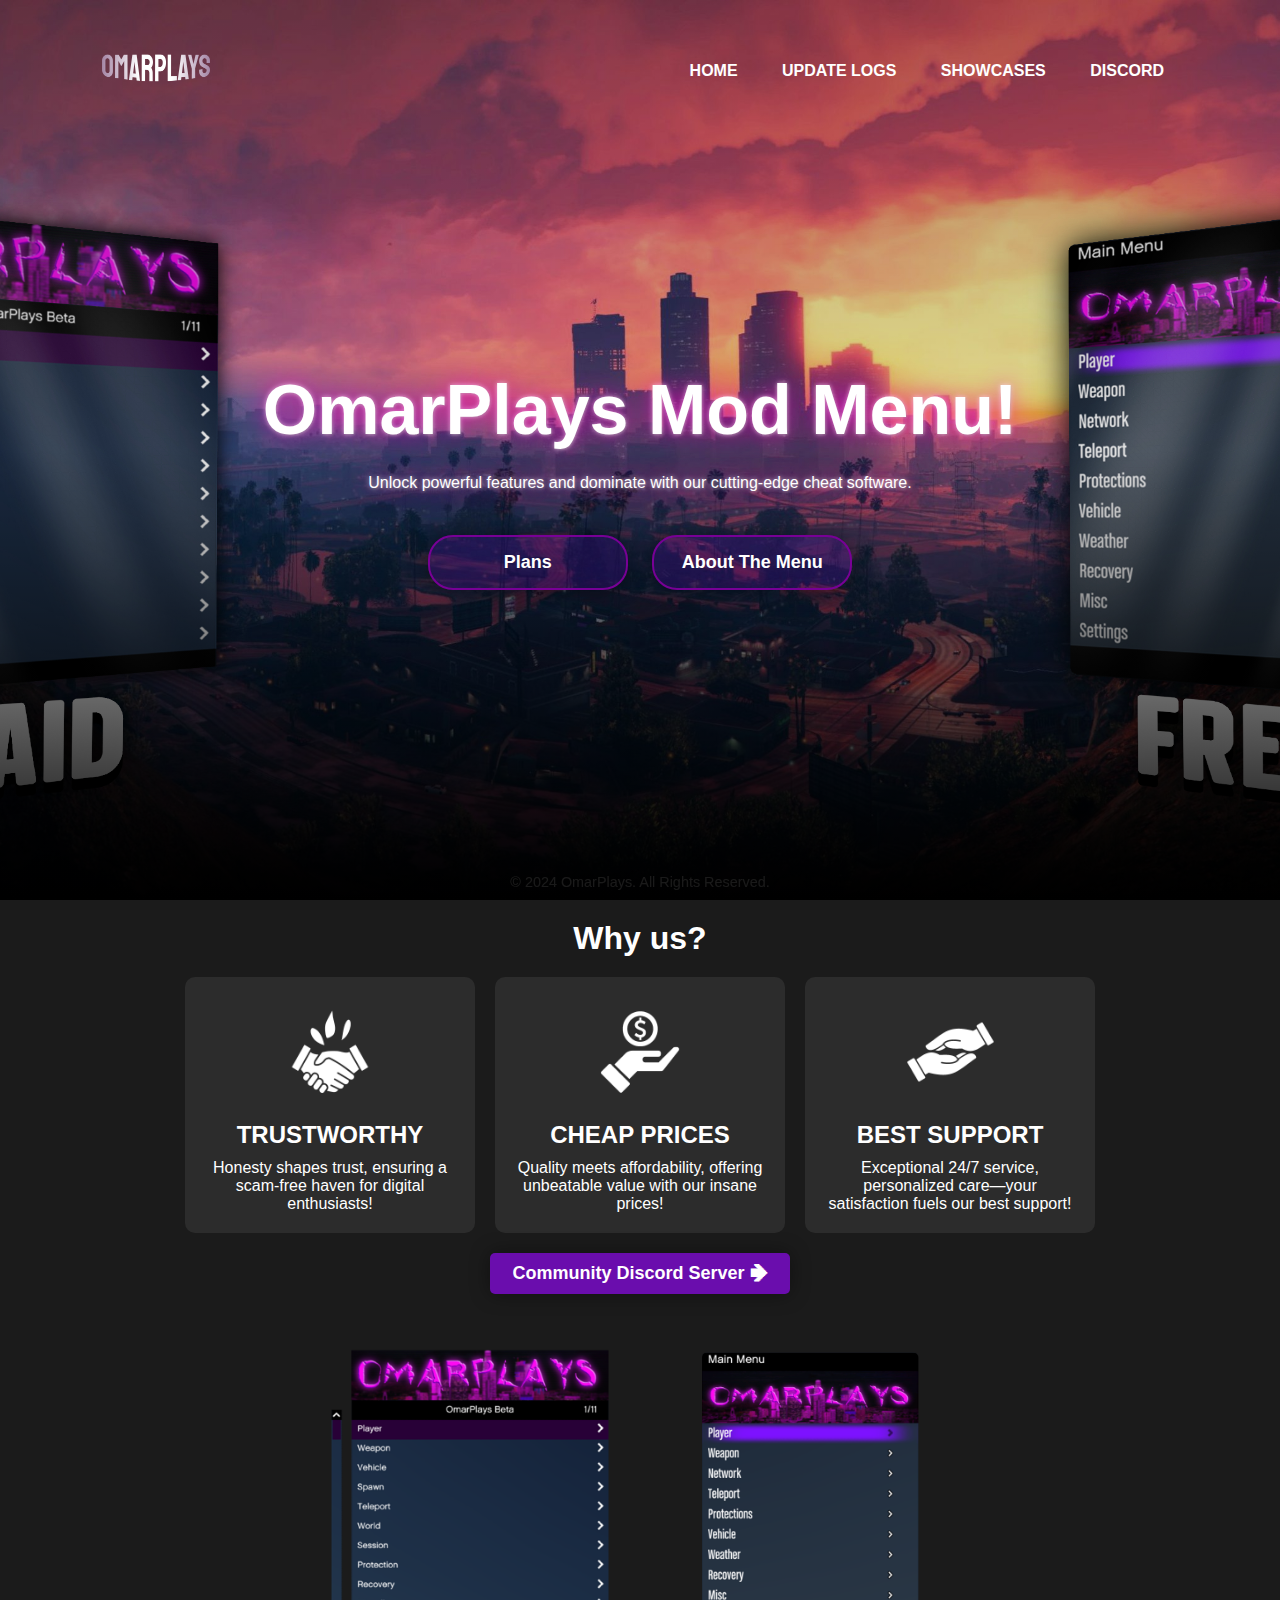
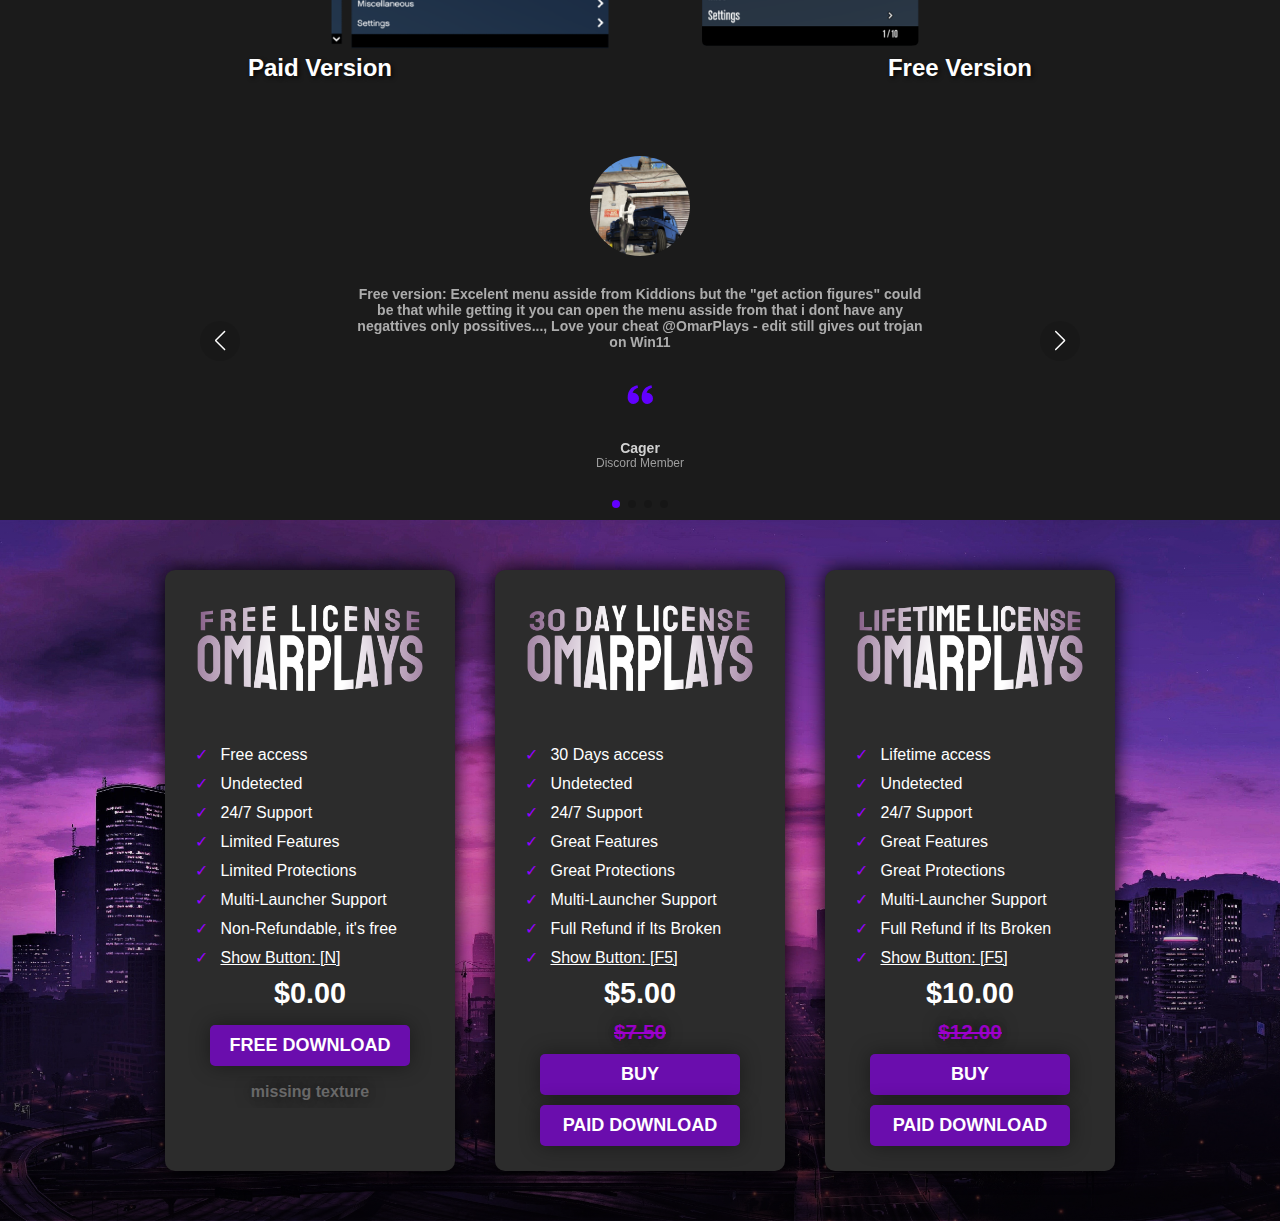
==== commit 03cf8b23: "Add files via upload" ====
--- a/index.html
+++ b/index.html
@@ -5,7 +5,7 @@
         <meta name="viewort" content="width=device-width, initial-scale=1.0">
         <meta name="keywords" content="OmarPlays,OmarPlays Mod, OmarPlays Menu, OmarPlays Mod Menu, GTA Cheat">
         <meta name="description" content="Unlock powerful features and dominate with our cutting-edge cheat software, OmarPlays. Easy to install, regularly updated, and designed for elite gamers. Transform your play today!">
-        <link rel="stylesheet" href="style.css">
+        <link rel="stylesheet" href="mainStyle.css">
         <link rel="icon" type="image/x-icon" href="/images/OP_logo.png">
         <title>OmarPlays - Home</title>
         <!--<script src="https://www.paypal.com/sdk/js?client-id=AfaweCqTU6L-yE952UKbQh25rdGoBGwULS5GKCgKBEEJ2-46AWKskP8F_2HhcrXbSYjvd3jjaf2UKghd   "></script> --> <!-- Replace YOUR_CLIENT_ID with your actual client ID -->
@@ -508,4 +508,4 @@
     <script src="swiper-bundle.min.js"></script>
     <!-- JavaScript -->
     <script src="scriptReview.js"></script>
-</html>
+</html>--- a/mainStyle.css
+++ b/mainStyle.css
@@ -0,0 +1,214 @@
+*{
+    margin: 0;
+    padding: 0;
+    font-family: sans-serif;
+}
+.Banner {
+    width: 100%;
+    height: 100vh;
+    background-image: linear-gradient(rgba(0,0,0,0.3), rgba(0,0,0,0.1), rgba(0,0,0,1)), url(images/LargeBG2.jpg);
+    background-size: cover;
+    background-position: center;
+}
+
+
+
+.Grads {
+    width: 1349px;
+    height: 440px;
+    background-image: url(images/grads.png);
+    background-position: center;
+}
+.navbar {
+    width: 85%;
+    margin: auto;
+    padding: 35px 0;
+    display: flex;
+    align-items: center;
+    justify-content: space-between;
+}
+.Logo {
+    width: 120px;
+    cursor: pointer;
+}
+.navbar ul li {
+    list-style: none;
+    display: inline-block;
+    margin: 0 20px;
+    position: relative;
+}
+
+.navbar ul li a {
+    text-decoration: none;
+    color: #fff;
+    text-transform: uppercase;
+    font-family: 'Trebuchet MS', 'Lucida Sans Unicode', 'Lucida Grande', 'Lucida Sans', Arial, sans-serif;
+    font-weight: bolder;
+}
+.navbar ul li::after{
+    content: '';
+    height: 3px;
+    width: 0%;
+    background: #780096;
+    position: absolute;
+    left: 0;
+    bottom: -5px;
+    transition: 0.5s;
+}
+.navbar ul li:hover::after{
+    width: 100%;
+}
+/* First Page 2 Buttons */
+.contentMain{
+    width: 100%;
+    position: absolute;
+    top: 50%;
+    transform: translateY(-50%);
+    text-align: center;
+    color: #fff;
+    text-shadow: 1px 1px 2px rgb(146, 146, 146, 0.3), 0 0 25px rgb(255, 0, 200, 0.8), 0 0 5px rgba(255, 255, 255, 0.8);
+}
+.contentMain h1{
+    font-size: 70px;
+    margin-top: 80px;
+}
+.contentMain p{
+    margin: 20px auto;
+    font-weight: 100;
+    line-height: 25px;
+}
+/* Last Page 2 Buttons */
+.contentLast{
+    width: 100%;
+    position: inherit;
+    top: 50%;
+    transform: translateY(-50%);
+    text-align: center;
+    color: #fff;
+    text-shadow: 1px 1px 2px rgb(146, 146, 146, 0.3), 0 0 25px rgb(255, 0, 200, 0.8), 0 0 5px rgba(255, 255, 255, 0.8);
+}
+.contentLast h2{
+    font-size: 50px;
+    margin-top: 100px;
+}
+/* Paid Page 2 buttons */
+.contentPaid{
+    width: 100%;
+    position: absolute;
+    top: 50%;
+    right: 0px;
+    transform: translateY(-50%);
+    text-align: center;
+    color: #fff;
+    text-shadow: 1px 1px 2px rgb(146, 146, 146, 0.3), 0 0 25px rgb(255, 0, 200, 0.8), 0 0 5px rgba(255, 255, 255, 0.8);
+}
+.contentPaid h1{
+    font-size: 70px;
+    margin-top: 80px;
+}
+/* Free Page 1 button */
+.contentFree{
+    width: 100%;
+    position: absolute;
+    top: 50%;
+    right: 0px;
+    transform: translateY(-50%);
+    text-align: center;
+    color: #fff;
+    text-shadow: 1px 1px 2px rgb(146, 146, 146, 0.3), 0 0 25px rgb(255, 0, 200, 0.8), 0 0 5px rgba(255, 255, 255, 0.8);
+}
+.contentFree h1{
+    font-size: 70px;
+    margin-top: 80px;
+}
+/* Showcases Page 1 button */
+.contentShowcases{
+    width: 100%;
+    position: absolute;
+    top: 50%;
+    right: 0px;
+    transform: translateY(-50%);
+    text-align: center;
+    color: #fff;
+    text-shadow: 1px 1px 2px rgb(146, 146, 146, 0.3), 0 0 25px rgb(255, 0, 200, 0.8), 0 0 5px rgba(255, 255, 255, 0.8);
+}
+.contentShowcases h1{
+    font-size: 70px;
+    margin-top: 80px;
+}
+.contentShowcases p{
+    margin-bottom: 10px;
+}
+/* End */
+button{
+    width: 200px;
+    padding: 15px 0;
+    text-align: center;
+    margin: 20px 10px;
+    border-radius: 25px;
+    font-weight: bolder;
+    font-size: large;
+    border: 2px solid #780096;
+    background-color: rgb(94, 0, 202, 0.2);
+    color: #fff;
+    cursor: pointer;
+    position: relative;
+    overflow: hidden;
+    font-family:'Franklin Gothic Medium', 'Arial Narrow', Arial, sans-serif;
+    box-shadow: 0 0px 16px 0 rgba(0,0,0,0), 0 0px 20px 0 rgba(0,0,0,0.4);
+}
+span.one{
+    background-color: rgb(255, 0, 200, 0.2);
+    height: 100%;
+    width: 0;
+    border-radius: 25px;
+    position: absolute;
+    left: 0;
+    bottom: 0;
+    z-index: -1;
+    transition: 0.4s;
+}
+button:hover span{
+    width: 100%;
+}
+.LogsBTN{
+    color: black;
+}
+.footer {
+    background-color:transparent;
+    padding: 10px 0;
+    text-align: center;
+    color: rgba(255, 255, 255, 1);
+    position:fixed;
+    width: 100%;
+    bottom: 0;
+    left: 0;
+    font-size: 0.9em;
+    filter:brightness(0.1);
+    /*
+    box-shadow: 0 -2px 5px rgba(0, 0, 0, 0.2);
+    */
+}
+.footer p {
+    margin: 0;
+    padding: 0;
+}
+.footer1 {
+    background-color:transparent;
+    padding: 10px 0;
+    text-align: center;
+    color: rgba(233, 63, 255, 0.209);
+    position: absolute;
+    width: 100%;
+    bottom: 0;
+    left: 0;
+    font-size: 0.9em;
+    /*
+    box-shadow: 0 -2px 5px rgba(0, 0, 0, 0.2);
+    */
+    filter:brightness(0.1);
+}
+.footer1 p {
+    margin: 0;
+    padding: 0;
+}